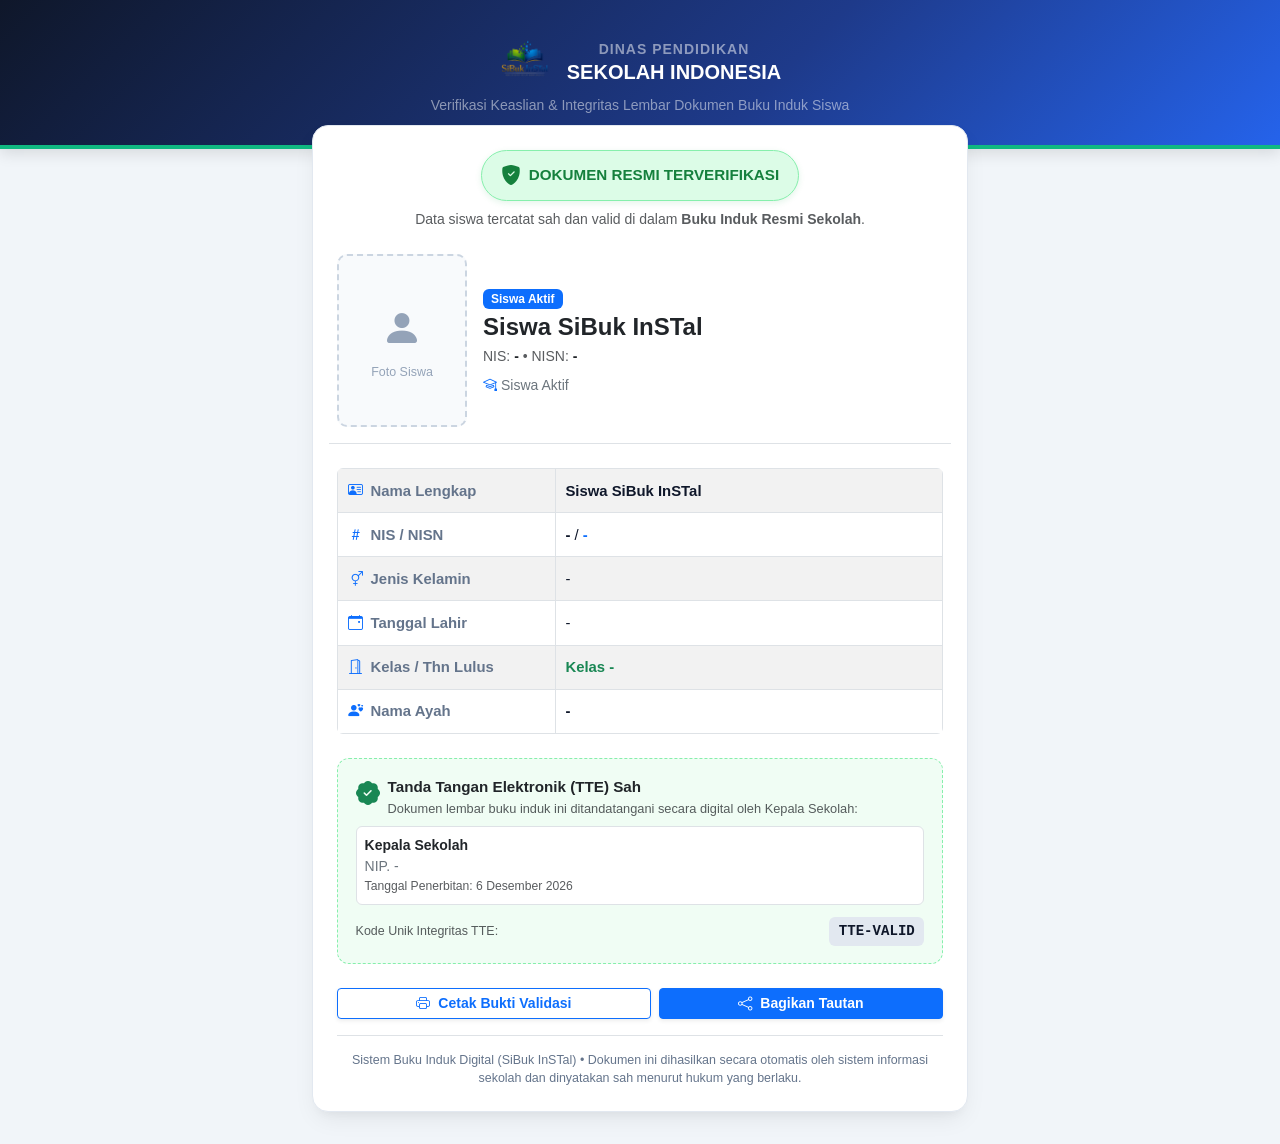
==== validasi.html @ b783c2b4 "Initial commit" ====
<!DOCTYPE html>
<html lang="id">
<head>
    <meta charset="UTF-8">
    <meta name="viewport" content="width=device-width, initial-scale=1.0">
    <title>Verifikasi & Validasi Lembar Buku Induk Siswa</title>
    <!-- Favicon -->
    <link rel="icon" type="image/png" href="./icon.png">
    <!-- Bootstrap 5 CSS -->
    <link href="https://cdn.jsdelivr.net/npm/bootstrap@5.3.0/dist/css/bootstrap.min.css" rel="stylesheet" onerror="this.onerror=null;this.href='./plugins/css/bootstrap.min.css';">
    <!-- Bootstrap Icons -->
    <link href="https://cdn.jsdelivr.net/npm/bootstrap-icons@1.11.1/font/bootstrap-icons.css" rel="stylesheet" onerror="this.onerror=null;this.href='./plugins/css/bootstrap-icons.css';">
    <style>
        :root {
            --primary-color: #1e3a8a;
            --accent-color: #059669;
            --bg-page: #f1f5f9;
        }
        body {
            background-color: var(--bg-page);
            font-family: -apple-system, BlinkMacSystemFont, "Segoe UI", Roboto, "Helvetica Neue", Arial, sans-serif;
            color: #1e293b;
            min-height: 100vh;
            display: flex;
            flex-direction: column;
        }
        .cert-header {
            background: linear-gradient(135deg, #0f172a 0%, #1e3a8a 60%, #2563eb 100%);
            color: white;
            padding: 2.2rem 1rem 1.8rem 1rem;
            text-align: center;
            border-bottom: 4px solid #10b981;
            box-shadow: 0 4px 15px rgba(0, 0, 0, 0.12);
        }
        .main-card {
            background: #ffffff;
            border-radius: 16px;
            box-shadow: 0 10px 25px -5px rgba(0, 0, 0, 0.08), 0 8px 10px -6px rgba(0, 0, 0, 0.04);
            border: 1px solid #e2e8f0;
            overflow: hidden;
            margin-top: -1.5rem;
            margin-bottom: 2rem;
        }
        .badge-verified {
            background-color: #dcfce7;
            color: #15803d;
            border: 1.5px solid #86efac;
            font-size: 0.95rem;
            padding: 0.6rem 1.2rem;
            border-radius: 50px;
            display: inline-flex;
            align-items: center;
            gap: 0.5rem;
            font-weight: 700;
            box-shadow: 0 2px 6px rgba(22, 163, 74, 0.12);
        }
        .student-photo-box {
            width: 130px;
            height: 173px;
            border-radius: 10px;
            border: 2px solid #cbd5e1;
            box-shadow: 0 4px 12px rgba(0, 0, 0, 0.1);
            object-fit: cover;
            background: #f8fafc;
        }
        .student-photo-placeholder {
            width: 130px;
            height: 173px;
            border-radius: 10px;
            border: 2px dashed #cbd5e1;
            display: flex;
            flex-direction: column;
            align-items: center;
            justify-content: center;
            color: #94a3b8;
            font-size: 0.78rem;
            text-align: center;
            padding: 8px;
            background: #f8fafc;
        }
        .data-table th, .data-table td {
            padding: 0.65rem 0.6rem;
            vertical-align: middle;
            font-size: 0.93rem;
        }
        .data-table th {
            color: #64748b;
            font-weight: 600;
            width: 36%;
        }
        .data-table td {
            color: #0f172a;
            font-weight: 500;
        }
        .tte-card {
            background: #f0fdf4;
            border: 1.5px dashed #86efac;
            border-radius: 12px;
            padding: 1.1rem;
            position: relative;
        }
        .code-pill {
            font-family: SFMono-Regular, Menlo, Monaco, Consolas, "Liberation Mono", "Courier New", monospace;
            background: #e2e8f0;
            color: #0f172a;
            padding: 0.25rem 0.6rem;
            border-radius: 6px;
            font-size: 0.88rem;
            font-weight: 700;
            display: inline-block;
        }
        .footer-note {
            font-size: 0.78rem;
            color: #64748b;
            line-height: 1.4;
        }
        @media print {
            body { background: #fff !important; }
            .no-print { display: none !important; }
            .main-card { margin-top: 0 !important; box-shadow: none !important; border: 1px solid #ccc !important; }
        }
    </style>
</head>
<body>

    <!-- Header Instansi & Sekolah -->
    <header class="cert-header">
        <div class="container" style="max-width: 680px;">
            <div class="d-flex align-items-center justify-content-center gap-3 mb-2 flex-wrap">
                <img id="logoInstansi" src="./icon.png" style="height: 52px; width: 52px; object-fit: contain;" alt="Logo Instansi">
                <div class="text-center">
                    <div class="small text-white-50 text-uppercase fw-bold letter-spacing-1" id="lblInstansi" style="letter-spacing: 1px;">KEMENTERIAN PENDIDIKAN, KEBUDAYAAN, RISET, DAN TEKNOLOGI</div>
                    <h5 class="fw-bold mb-0 text-white text-uppercase" id="lblSekolah">SISTEM BUKU INDUK SISWA DIGITAL</h5>
                </div>
            </div>
            <div class="small text-white-50 mt-1" id="lblSlogan">Verifikasi Keaslian & Integritas Lembar Dokumen Buku Induk Siswa</div>
        </div>
    </header>

    <!-- Konten Utama -->
    <main class="container flex-grow-1" style="max-width: 680px;">
        <div class="main-card p-3 p-md-4">

            <!-- Status Validasi -->
            <div class="text-center mb-4">
                <div class="badge-verified mb-2">
                    <i class="bi bi-shield-fill-check fs-5"></i>
                    <span>DOKUMEN RESMI TERVERIFIKASI</span>
                </div>
                <div class="small text-muted">
                    Data siswa tercatat sah dan valid di dalam <b>Buku Induk Resmi Sekolah</b>.
                </div>
            </div>

            <!-- Kartu Siswa & Foto -->
            <div class="row g-3 align-items-center justify-content-center mb-4 pb-3 border-bottom">
                <div class="col-auto text-center">
                    <img id="imgFotoSiswa" class="student-photo-box d-none" alt="Foto Siswa">
                    <div id="placeholderFoto" class="student-photo-placeholder">
                        <i class="bi bi-person-fill fs-1 mb-1"></i>
                        <span>Foto Siswa</span>
                    </div>
                </div>
                <div class="col-12 col-sm text-center text-sm-start">
                    <span class="badge bg-primary bg-opacity-10 text-primary border border-primary fw-bold px-2 py-1 mb-1" id="badgeStatusSiswa">Siswa Aktif</span>
                    <h4 class="fw-bold text-dark mb-1" id="valNama">-</h4>
                    <div class="text-muted small">
                        NIS: <b class="text-dark" id="valNis">-</b> &bull; NISN: <b class="text-dark" id="valNisn">-</b>
                    </div>
                    <div class="mt-2 text-secondary small" id="valSubInfo">
                        <i class="bi bi-mortarboard me-1 text-primary"></i><span id="valKelasStatus">-</span>
                    </div>
                </div>
            </div>

            <!-- Tabel Detail Data Sesuai Permintaan -->
            <div class="table-responsive mb-4">
                <table class="table data-table table-striped table-bordered mb-0 rounded overflow-hidden">
                    <tbody>
                        <tr>
                            <th><i class="bi bi-person-vcard text-primary me-2"></i>Nama Lengkap</th>
                            <td class="fw-bold" id="tblNama">-</td>
                        </tr>
                        <tr>
                            <th><i class="bi bi-hash text-primary me-2"></i>NIS / NISN</th>
                            <td><span id="tblNis" class="fw-bold">-</span> / <span id="tblNisn" class="fw-bold text-primary">-</span></td>
                        </tr>
                        <tr>
                            <th><i class="bi bi-gender-ambiguous text-primary me-2"></i>Jenis Kelamin</th>
                            <td id="tblJk">-</td>
                        </tr>
                        <tr>
                            <th><i class="bi bi-calendar-event text-primary me-2"></i>Tanggal Lahir</th>
                            <td id="tblTtl">-</td>
                        </tr>
                        <tr>
                            <th><i class="bi bi-door-open text-primary me-2"></i>Kelas / Thn Lulus</th>
                            <td class="fw-bold text-success" id="tblKelas">-</td>
                        </tr>
                        <tr>
                            <th><i class="bi bi-person-hearts text-primary me-2"></i>Nama Ayah</th>
                            <td class="fw-bold" id="tblAyah">-</td>
                        </tr>
                    </tbody>
                </table>
            </div>

            <!-- Kotak Penandatanganan Elektronik (TTE) -->
            <div class="tte-card mb-4">
                <div class="d-flex align-items-start gap-2 mb-2">
                    <i class="bi bi-patch-check-fill text-success fs-4"></i>
                    <div>
                        <div class="fw-bold text-dark" style="font-size: 0.95rem;">Tanda Tangan Elektronik (TTE) Sah</div>
                        <div class="small text-muted" style="font-size: 0.8rem;">
                            Dokumen lembar buku induk ini ditandatangani secara digital oleh Kepala Sekolah:
                        </div>
                    </div>
                </div>

                <div class="bg-white p-2 rounded border small mb-2">
                    <div class="fw-bold text-dark" id="tteKepsek">-</div>
                    <div class="text-secondary" id="tteNip">NIP. -</div>
                    <div class="text-muted" style="font-size: 0.76rem;" id="tteTgl">Tanggal Terbit: -</div>
                </div>

                <div class="d-flex align-items-center justify-content-between flex-wrap gap-2 pt-1">
                    <div class="small text-muted" style="font-size: 0.78rem;">
                        Kode Unik Integritas TTE:
                    </div>
                    <div class="code-pill" id="valTteCode">TTE-00000000</div>
                </div>
            </div>

            <!-- Tombol Aksi -->
            <div class="d-flex gap-2 flex-wrap no-print">
                <button class="btn btn-outline-primary btn-sm flex-fill fw-bold shadow-sm" onclick="window.print()">
                    <i class="bi bi-printer me-1"></i> Cetak Bukti Validasi
                </button>
                <button class="btn btn-primary btn-sm flex-fill fw-bold shadow-sm" onclick="salinTautanValidasi()">
                    <i class="bi bi-share me-1"></i> Bagikan Tautan
                </button>
            </div>

            <div class="text-center mt-3 pt-3 border-top footer-note">
                Sistem Buku Induk Digital (SiBuk InSTal) &bull; Dokumen ini dihasilkan secara otomatis oleh sistem informasi sekolah dan dinyatakan sah menurut hukum yang berlaku.
            </div>

        </div>
    </main>

    <script>
        function clean(val, fallback = '-') {
            if (val === null || val === undefined) return fallback;
            const s = String(val).trim();
            return (s && s !== 'null' && s !== 'undefined') ? s : fallback;
        }

        function salinTautanValidasi() {
            if (navigator.clipboard && navigator.clipboard.writeText) {
                navigator.clipboard.writeText(window.location.href).then(() => {
                    alert('Tautan verifikasi berhasil disalin!');
                }).catch(() => {
                    prompt('Salin tautan verifikasi ini:', window.location.href);
                });
            } else {
                prompt('Salin tautan verifikasi ini:', window.location.href);
            }
        }

        document.addEventListener('DOMContentLoaded', function () {
            const urlParams = new URLSearchParams(window.location.search);
            const token = urlParams.get('d');
            const code = urlParams.get('code') || 'TTE-VALID';
            const rawNis = urlParams.get('nis');
            const rawNisn = urlParams.get('nisn');

            let data = null;

            if (token) {
                try {
                    const jsonStr = decodeURIComponent(escape(atob(token)));
                    data = JSON.parse(jsonStr);
                } catch (e) {
                    try {
                        data = JSON.parse(atob(token));
                    } catch (_) {}
                }
            }

            if (!data) {
                data = {
                    nis: rawNis || '-',
                    nisn: rawNisn || '-',
                    nama: urlParams.get('nama') || 'Siswa SiBuk InSTal',
                    jk: urlParams.get('jk') || '-',
                    ttl: urlParams.get('ttl') || '-',
                    kls: urlParams.get('kls') || '-',
                    thnLulus: urlParams.get('thnLulus') || '',
                    status: urlParams.get('status') || 'Aktif',
                    ayah: urlParams.get('ayah') || '-',
                    code: code,
                    sekolah: urlParams.get('sekolah') || 'SEKOLAH INDONESIA',
                    instansi: urlParams.get('instansi') || 'DINAS PENDIDIKAN',
                    kepsek: urlParams.get('kepsek') || 'Kepala Sekolah',
                    nip: urlParams.get('nip') || 'NIP. -',
                    tglCetak: urlParams.get('tgl') || new Date().toLocaleDateString('id-ID', { day: 'numeric', month: 'long', year: 'numeric' })
                };
            }

            // Render Header
            if (data.sekolah) document.getElementById('lblSekolah').textContent = data.sekolah;
            if (data.instansi) document.getElementById('lblInstansi').textContent = data.instansi;

            // Render Profil Siswa
            const nama = clean(data.nama, 'Nama Siswa');
            const nis = clean(data.nis, '-');
            const nisn = clean(data.nisn, '-');
            const jk = clean(data.jk, '-');
            const ttl = clean(data.ttl, '-');
            const ayah = clean(data.ayah, '-');
            const isAlumni = String(data.status || '').toLowerCase() === 'lulus';

            document.getElementById('valNama').textContent = nama;
            document.getElementById('tblNama').textContent = nama;
            document.getElementById('valNis').textContent = nis;
            document.getElementById('tblNis').textContent = nis;
            document.getElementById('valNisn').textContent = nisn;
            document.getElementById('tblNisn').textContent = nisn;
            document.getElementById('tblJk').textContent = jk;
            document.getElementById('tblTtl').textContent = ttl;
            document.getElementById('tblAyah').textContent = ayah;

            const kelasLabel = isAlumni
                ? (data.thnLulus ? `Alumni (Lulus Tahun ${data.thnLulus})` : 'Alumni (Lulus)')
                : (data.kls && data.kls !== '-' ? `Kelas Saat Ini: ${data.kls}` : 'Siswa Aktif');

            document.getElementById('valKelasStatus').textContent = kelasLabel;
            document.getElementById('tblKelas').textContent = isAlumni ? `Alumni (Lulus ${data.thnLulus || ''})` : `Kelas ${data.kls || '-'}`;

            const badgeStatus = document.getElementById('badgeStatusSiswa');
            if (isAlumni) {
                badgeStatus.className = 'badge bg-success text-white px-2 py-1 mb-1';
                badgeStatus.textContent = 'Alumni / Lulus';
            } else {
                badgeStatus.className = 'badge bg-primary text-white px-2 py-1 mb-1';
                badgeStatus.textContent = 'Siswa Aktif';
            }

            // TTE Box
            document.getElementById('tteKepsek').textContent = clean(data.kepsek, 'Kepala Sekolah');
            document.getElementById('tteNip').textContent = clean(data.nip, 'NIP. -');
            document.getElementById('tteTgl').textContent = `Tanggal Penerbitan: ${clean(data.tglCetak, '-')}`;
            document.getElementById('valTteCode').textContent = clean(data.code || code, 'TTE-VALID');

            // Render Foto (jika ada data URL atau image)
            const foto = data.foto || data.fotoKeluar || data.fotoId;
            const imgEl = document.getElementById('imgFotoSiswa');
            const placeholderEl = document.getElementById('placeholderFoto');

            if (foto && typeof foto === 'string' && (foto.startsWith('data:image') || foto.startsWith('http'))) {
                imgEl.src = foto;
                imgEl.classList.remove('d-none');
                placeholderEl.classList.add('d-none');
            } else {
                // Biarkan placeholder foto tampil
                placeholderEl.classList.remove('d-none');
                imgEl.classList.add('d-none');
            }
        });
    </script>
</body>
</html>
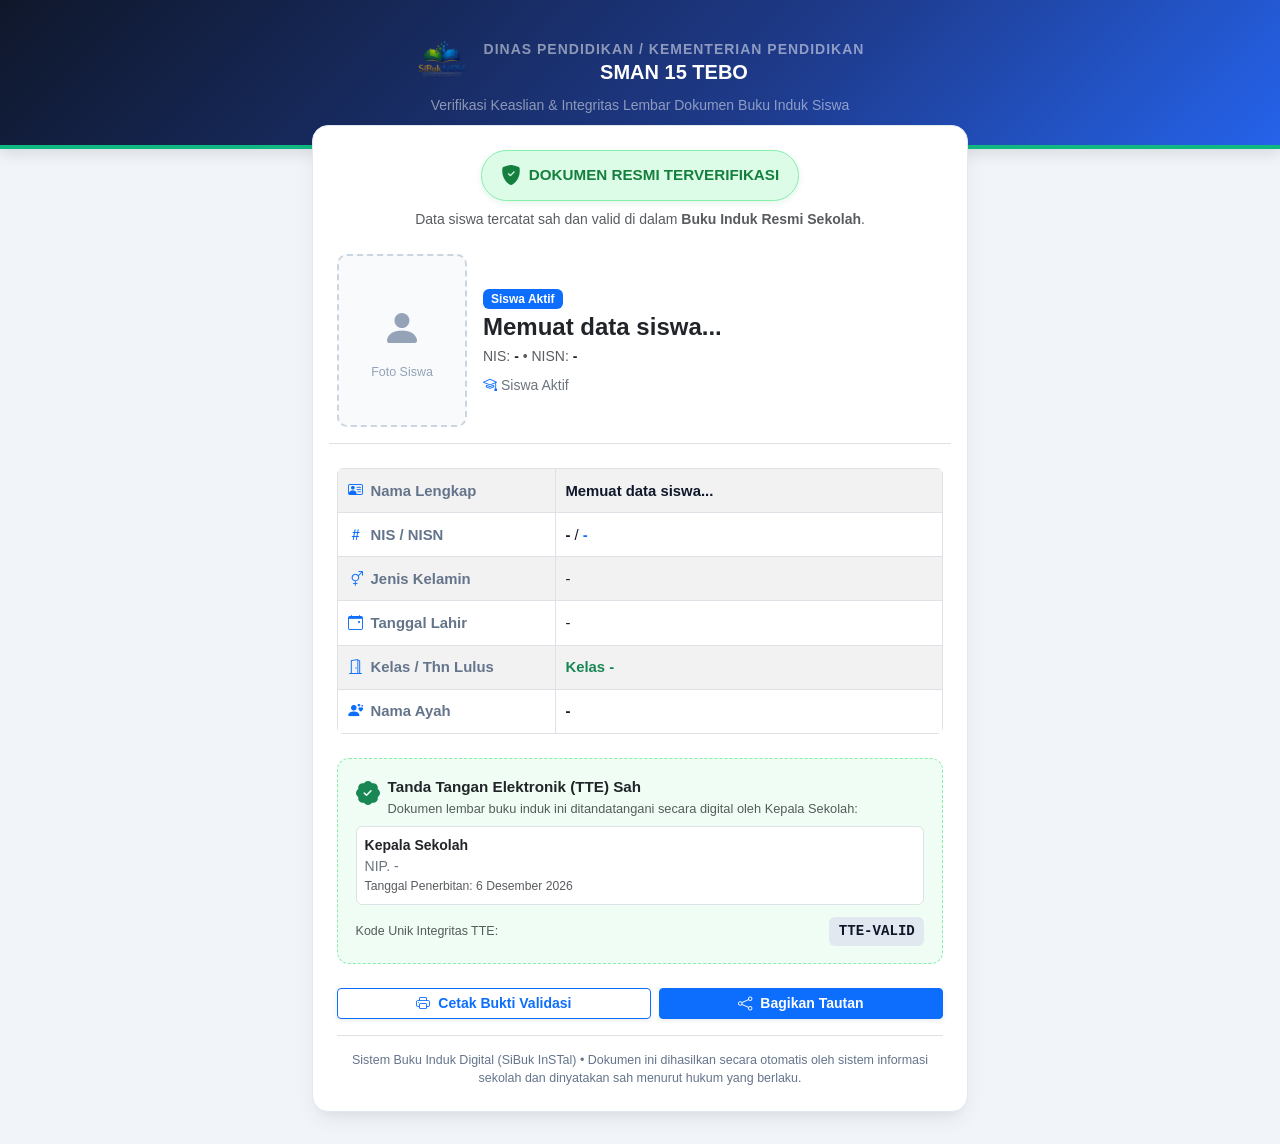
==== commit 89df5122: "Update validasi.html" ====
--- a/validasi.html
+++ b/validasi.html
@@ -267,12 +267,28 @@
             }
         }
 
+        const tenantConfig = {
+            "demo": "https://script.google.com/macros/s/AKfycbyfNXMoC89bUeloyLiJMmN34pCKZFIYC-cF-zA4IP1eqTKZj8GzuiSI3lLhM5fYPS_7/exec",
+            "sman15tebo": "https://script.google.com/macros/s/AKfycbwIBecBNAosHeM88N8tzdKxMFZFr7wN89Wfb1fB6B-6sZ2AJ_C2VQncJV1lmsLo72qQ/exec",
+            "smkn1kotaternate": "https://script.google.com/macros/s/AKfycbypfnJFHWwdwRwigATVcTKO67PbJYO5MtfeqFPDZKiPNjC0SmCH31VF3LFajev1R3Gd/exec",
+            "sman1tebo": "https://script.google.com/macros/s/AKfycbwzNOc-i5QlZwYOEtC9SwHFKo4fQsOiZohQdKT02UxQGYNUv3nYt1Kvv2NfcQDMex5ESw/exec",
+            "sman2tebo": "https://script.google.com/macros/s/AKfycbyAD3I6tjiBq6vjZx_GcdCKP1m5yWAkdNcVZ5cYuRo2SMUsJz6qtU6kTvvbPlVY9eMs/exec",
+            "sman5tebo": "https://script.google.com/macros/s/AKfycbwB_-EO-r-d6NlIKzGaJrjK-vtgaOTsRxGuppu3m1cFb53z1RShsV8ZUQ2ovikr2_qgrw/exec",
+            "sman17tebo": "https://script.google.com/macros/s/AKfycbwX51-G3e3Mvy-SUxElwJTSTgyPitdLH84GRLyxuCe0xWXmh_uQVEnX6ereTyiCwl4GKQ/exec",
+            "sman19tebo": "https://script.google.com/macros/s/AKfycbx6YkigF-4fDvb5G_gD7Rq1kS08peRgXHp9Poh1_q2-y-aqrEIQxYQz9Nmf31ZXFIca/exec",
+            "smkn1tebo": "https://script.google.com/macros/s/AKfycbw6WMBov4YsHwELoIZyZxZBYwFWhE_wkWPQXGylsCNrU03QtwXPqsl-UERszhZBkeRY/exec",
+            "smkn2tebo": "https://script.google.com/macros/s/AKfycbz5dJIjry3slK-tEt1VU5APjGi2mSacXovWdXq_e7Fww1DXyswL6cbC8RbaRhKdj461/exec",
+            "slbntebo": "https://script.google.com/macros/s/AKfycbyqbdj7AnTv7ft_DaWwRZuDQMjkt7Yekvs7O8wwqghu5hCLYwMGwng7TgG5SknXzKcuYQ/exec"
+        };
+
         document.addEventListener('DOMContentLoaded', function () {
             const urlParams = new URLSearchParams(window.location.search);
             const token = urlParams.get('d');
             const code = urlParams.get('code') || 'TTE-VALID';
             const rawNis = urlParams.get('nis');
             const rawNisn = urlParams.get('nisn');
+            const rawTgl = urlParams.get('tgl') || '';
+            const tenantId = (urlParams.get('id') || 'sman15tebo').trim().toLowerCase();
 
             let data = null;
 
@@ -291,19 +307,20 @@
                 data = {
                     nis: rawNis || '-',
                     nisn: rawNisn || '-',
-                    nama: urlParams.get('nama') || 'Siswa SiBuk InSTal',
+                    nama: urlParams.get('nama') || 'Memuat data siswa...',
                     jk: urlParams.get('jk') || '-',
-                    ttl: urlParams.get('ttl') || '-',
+                    ttl: rawTgl || urlParams.get('ttl') || '-',
                     kls: urlParams.get('kls') || '-',
-                    thnLulus: urlParams.get('thnLulus') || '',
-                    status: urlParams.get('status') || 'Aktif',
+                    thnLulus: urlParams.get('thnLulus') || urlParams.get('thn') || '',
+                    status: urlParams.get('st') || urlParams.get('status') || 'Aktif',
                     ayah: urlParams.get('ayah') || '-',
                     code: code,
-                    sekolah: urlParams.get('sekolah') || 'SEKOLAH INDONESIA',
-                    instansi: urlParams.get('instansi') || 'DINAS PENDIDIKAN',
+                    sekolah: urlParams.get('sekolah') || (tenantId === 'sman15tebo' ? 'SMAN 15 TEBO' : tenantId.toUpperCase()),
+                    instansi: urlParams.get('instansi') || 'DINAS PENDIDIKAN / KEMENTERIAN PENDIDIKAN',
                     kepsek: urlParams.get('kepsek') || 'Kepala Sekolah',
                     nip: urlParams.get('nip') || 'NIP. -',
-                    tglCetak: urlParams.get('tgl') || new Date().toLocaleDateString('id-ID', { day: 'numeric', month: 'long', year: 'numeric' })
+                    tglCetak: rawTgl || new Date().toLocaleDateString('id-ID', { day: 'numeric', month: 'long', year: 'numeric' }),
+                    foto: urlParams.get('foto') || ''
                 };
             }
 
@@ -346,23 +363,84 @@
                 badgeStatus.textContent = 'Siswa Aktif';
             }
 
+            // PENCARIAN DATA LENGKAP SECARA LIVE DARI DATABASE SEKOLAH (ONLINE / MULTI-TENANT)
+            const targetApi = urlParams.get('api') || tenantConfig[tenantId];
+            if (targetApi && (rawNisn || rawNis)) {
+                fetch(targetApi, {
+                    method: 'POST',
+                    headers: { 'Content-Type': 'text/plain' },
+                    body: JSON.stringify({ action: 'cekValidasiSiswa', data: { nisn: rawNisn || rawNis } })
+                })
+                .then(r => r.json())
+                .then(res => {
+                    if (res && res.status === 'success' && res.data) {
+                        const d = res.data;
+                        if (d.nama) {
+                            document.getElementById('valNama').textContent = d.nama;
+                            document.getElementById('tblNama').textContent = d.nama;
+                        }
+                        if (d.jk) {
+                            const jkText = (d.jk === 'L' || d.jk === 'Laki-laki') ? 'Laki-laki' : 'Perempuan';
+                            document.getElementById('tblJk').textContent = jkText;
+                        }
+                        if (d.tmplahir || d.tgllahir_indo) {
+                            document.getElementById('tblTtl').textContent = (d.tmplahir && d.tgllahir_indo) ? `${d.tmplahir}, ${d.tgllahir_indo}` : (d.tgllahir_indo || d.tmplahir);
+                        }
+                        if (d.ayah) document.getElementById('tblAyah').textContent = d.ayah;
+                        if (d.kls) {
+                            document.getElementById('tblKelas').textContent = d.kls;
+                            document.getElementById('valKelasStatus').textContent = 'Kelas Saat Ini: ' + d.kls;
+                        }
+                        if (d.status) {
+                            const isAl = String(d.status).toLowerCase() === 'lulus';
+                            const b = document.getElementById('badgeStatusSiswa');
+                            b.className = isAl ? 'badge bg-success text-white px-2 py-1 mb-1' : 'badge bg-primary text-white px-2 py-1 mb-1';
+                            b.textContent = isAl ? 'Alumni / Lulus' : 'Siswa Aktif';
+                        }
+                        const fotoId = d.foto_keluar || d.foto_id;
+                        if (fotoId) {
+                            const img = document.getElementById('imgFotoSiswa');
+                            const ph = document.getElementById('placeholderFoto');
+                            img.src = `https://lh3.googleusercontent.com/d/${fotoId}`;
+                            img.classList.remove('d-none');
+                            ph.classList.add('d-none');
+                        }
+                    }
+                }).catch(() => {
+                    // Jika offline / fetch gagal, data pokok NIS, NISN, Tgl Lahir, dan Kode TTE tetap tampil sah
+                    if (data.nama === 'Memuat data siswa...') {
+                        document.getElementById('valNama').textContent = 'Siswa Terdaftar (Buku Induk)';
+                        document.getElementById('tblNama').textContent = 'Siswa Terdaftar (Buku Induk)';
+                    }
+                });
+            }
+
             // TTE Box
             document.getElementById('tteKepsek').textContent = clean(data.kepsek, 'Kepala Sekolah');
             document.getElementById('tteNip').textContent = clean(data.nip, 'NIP. -');
             document.getElementById('tteTgl').textContent = `Tanggal Penerbitan: ${clean(data.tglCetak, '-')}`;
             document.getElementById('valTteCode').textContent = clean(data.code || code, 'TTE-VALID');
 
-            // Render Foto (jika ada data URL atau image)
+            // Render Foto (jika ada data URL, Drive ID, atau link gambar eksternal)
             const foto = data.foto || data.fotoKeluar || data.fotoId;
             const imgEl = document.getElementById('imgFotoSiswa');
             const placeholderEl = document.getElementById('placeholderFoto');
 
-            if (foto && typeof foto === 'string' && (foto.startsWith('data:image') || foto.startsWith('http'))) {
-                imgEl.src = foto;
-                imgEl.classList.remove('d-none');
-                placeholderEl.classList.add('d-none');
+            if (foto && typeof foto === 'string' && foto.trim()) {
+                const trimmed = foto.trim();
+                if (trimmed.startsWith('data:image') || trimmed.startsWith('http')) {
+                    imgEl.src = trimmed;
+                    imgEl.classList.remove('d-none');
+                    placeholderEl.classList.add('d-none');
+                } else if (/^[A-Za-z0-9_-]{20,}$/.test(trimmed)) {
+                    imgEl.src = 'https://lh3.googleusercontent.com/d/' + trimmed;
+                    imgEl.classList.remove('d-none');
+                    placeholderEl.classList.add('d-none');
+                } else {
+                    placeholderEl.classList.remove('d-none');
+                    imgEl.classList.add('d-none');
+                }
             } else {
-                // Biarkan placeholder foto tampil
                 placeholderEl.classList.remove('d-none');
                 imgEl.classList.add('d-none');
             }
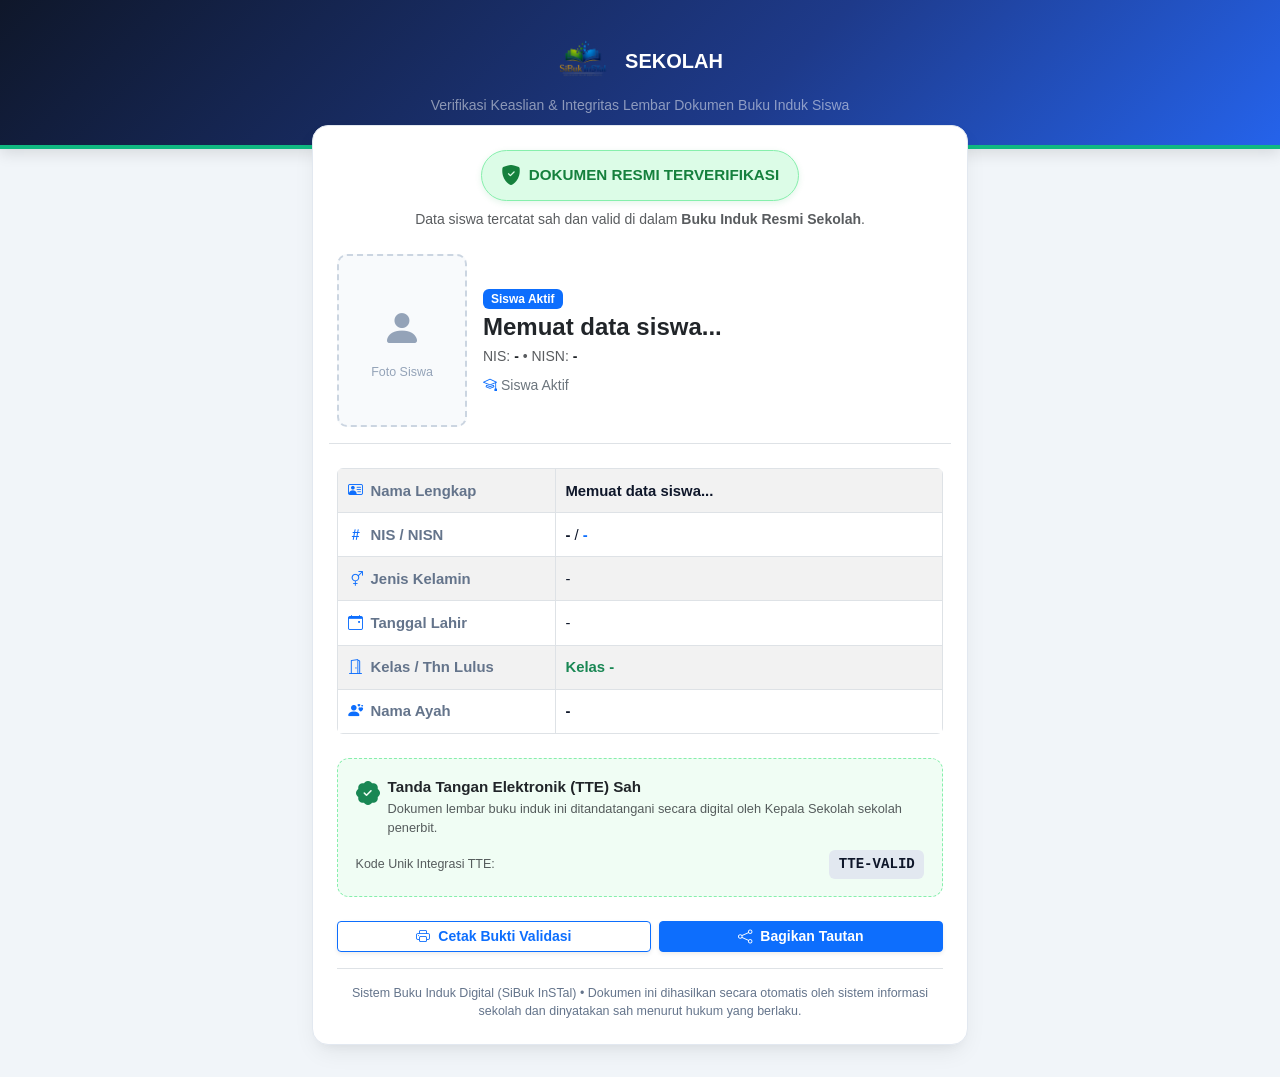
==== commit a837800c: "Update validasi.html" ====
--- a/validasi.html
+++ b/validasi.html
@@ -129,8 +129,8 @@
             <div class="d-flex align-items-center justify-content-center gap-3 mb-2 flex-wrap">
                 <img id="logoInstansi" src="./icon.png" style="height: 52px; width: 52px; object-fit: contain;" alt="Logo Instansi">
                 <div class="text-center">
-                    <div class="small text-white-50 text-uppercase fw-bold letter-spacing-1" id="lblInstansi" style="letter-spacing: 1px;">KEMENTERIAN PENDIDIKAN, KEBUDAYAAN, RISET, DAN TEKNOLOGI</div>
-                    <h5 class="fw-bold mb-0 text-white text-uppercase" id="lblSekolah">SISTEM BUKU INDUK SISWA DIGITAL</h5>
+                    <div class="small text-white-50 text-uppercase fw-bold letter-spacing-1" id="lblInstansi" style="letter-spacing: 1px;"></div>
+                    <h5 class="fw-bold mb-0 text-white text-uppercase" id="lblSekolah"></h5>
                 </div>
             </div>
             <div class="small text-white-50 mt-1" id="lblSlogan">Verifikasi Keaslian & Integritas Lembar Dokumen Buku Induk Siswa</div>
@@ -211,21 +211,13 @@
                     <i class="bi bi-patch-check-fill text-success fs-4"></i>
                     <div>
                         <div class="fw-bold text-dark" style="font-size: 0.95rem;">Tanda Tangan Elektronik (TTE) Sah</div>
-                        <div class="small text-muted" style="font-size: 0.8rem;">
-                            Dokumen lembar buku induk ini ditandatangani secara digital oleh Kepala Sekolah:
-                        </div>
+                        <div class="small text-muted" style="font-size: 0.8rem;" id="tteDescription"></div>
                     </div>
-                </div>
-
-                <div class="bg-white p-2 rounded border small mb-2">
-                    <div class="fw-bold text-dark" id="tteKepsek">-</div>
-                    <div class="text-secondary" id="tteNip">NIP. -</div>
-                    <div class="text-muted" style="font-size: 0.76rem;" id="tteTgl">Tanggal Terbit: -</div>
                 </div>
 
                 <div class="d-flex align-items-center justify-content-between flex-wrap gap-2 pt-1">
                     <div class="small text-muted" style="font-size: 0.78rem;">
-                        Kode Unik Integritas TTE:
+                        Kode Unik Integrasi TTE:
                     </div>
                     <div class="code-pill" id="valTteCode">TTE-00000000</div>
                 </div>
@@ -315,18 +307,27 @@
                     status: urlParams.get('st') || urlParams.get('status') || 'Aktif',
                     ayah: urlParams.get('ayah') || '-',
                     code: code,
-                    sekolah: urlParams.get('sekolah') || (tenantId === 'sman15tebo' ? 'SMAN 15 TEBO' : tenantId.toUpperCase()),
-                    instansi: urlParams.get('instansi') || 'DINAS PENDIDIKAN / KEMENTERIAN PENDIDIKAN',
+                    sekolah: urlParams.get('sekolah') || '',
+                    instansi: urlParams.get('instansi') || '',
                     kepsek: urlParams.get('kepsek') || 'Kepala Sekolah',
                     nip: urlParams.get('nip') || 'NIP. -',
-                    tglCetak: rawTgl || new Date().toLocaleDateString('id-ID', { day: 'numeric', month: 'long', year: 'numeric' }),
                     foto: urlParams.get('foto') || ''
                 };
             }
 
             // Render Header
-            if (data.sekolah) document.getElementById('lblSekolah').textContent = data.sekolah;
-            if (data.instansi) document.getElementById('lblInstansi').textContent = data.instansi;
+            const namaSekolah = clean(urlParams.get('sekolah') || data.sekolah || (tenantId === 'sman15tebo' ? '' : tenantId.toUpperCase()), '');
+            const namaInstansi = clean(urlParams.get('instansi') || data.instansi, '');
+            if (namaSekolah) {
+                document.getElementById('lblSekolah').textContent = namaSekolah;
+                document.getElementById('tteDescription').textContent =
+                    `Dokumen lembar buku induk ini ditandatangani secara digital oleh Kepala Sekolah ${namaSekolah}.`;
+            } else {
+                document.getElementById('lblSekolah').textContent = 'Sekolah';
+                document.getElementById('tteDescription').textContent =
+                    'Dokumen lembar buku induk ini ditandatangani secara digital oleh Kepala Sekolah sekolah penerbit.';
+            }
+            if (namaInstansi) document.getElementById('lblInstansi').textContent = namaInstansi;
 
             // Render Profil Siswa
             const nama = clean(data.nama, 'Nama Siswa');
@@ -416,9 +417,6 @@
             }
 
             // TTE Box
-            document.getElementById('tteKepsek').textContent = clean(data.kepsek, 'Kepala Sekolah');
-            document.getElementById('tteNip').textContent = clean(data.nip, 'NIP. -');
-            document.getElementById('tteTgl').textContent = `Tanggal Penerbitan: ${clean(data.tglCetak, '-')}`;
             document.getElementById('valTteCode').textContent = clean(data.code || code, 'TTE-VALID');
 
             // Render Foto (jika ada data URL, Drive ID, atau link gambar eksternal)
@@ -448,4 +446,3 @@
     </script>
 </body>
 </html>
-
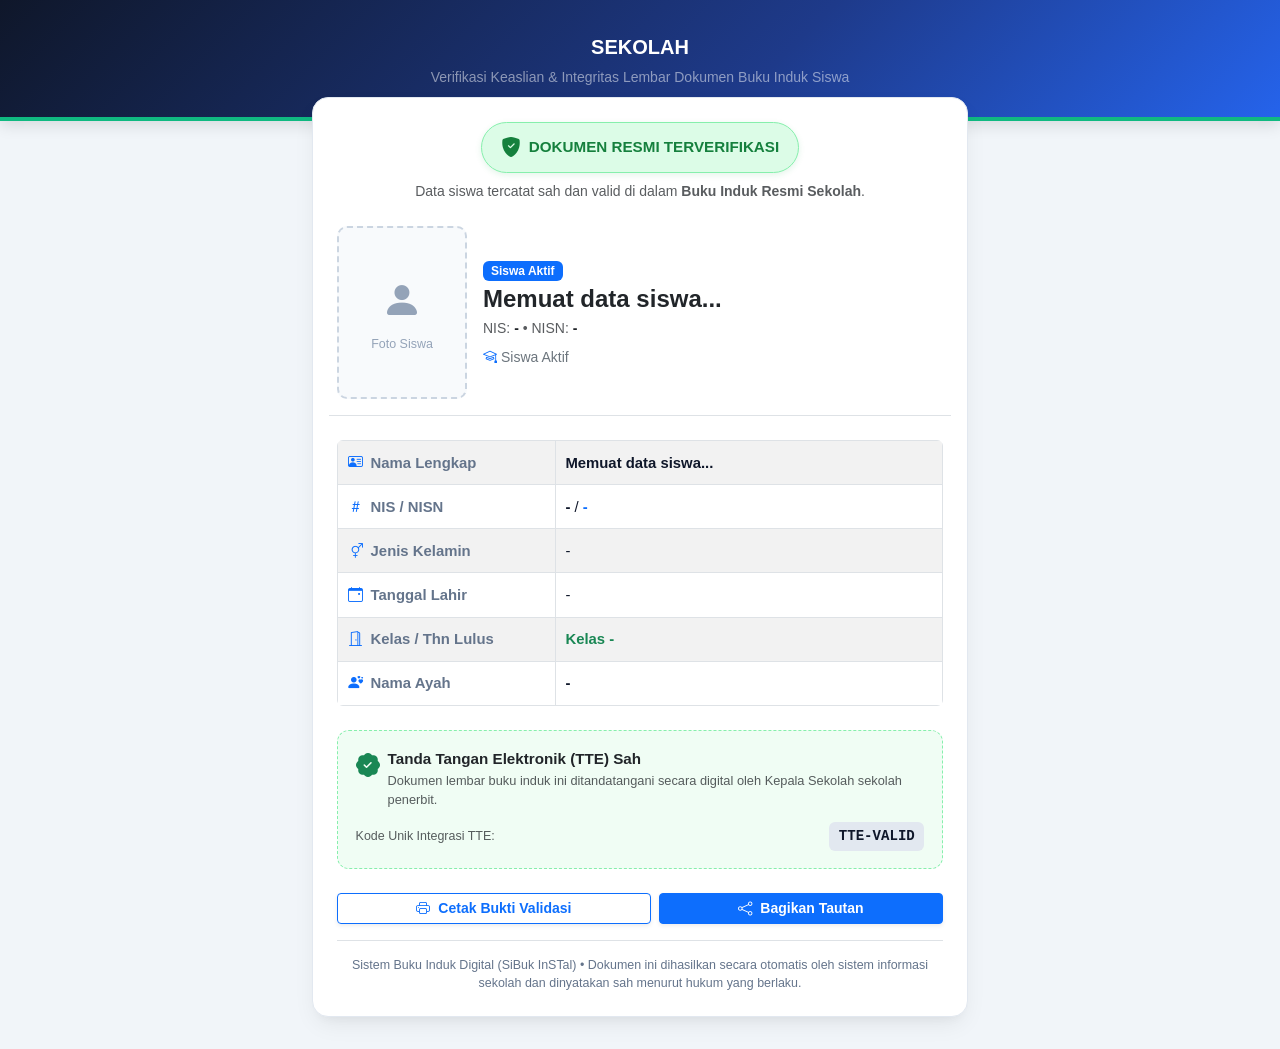
==== commit 282e6714: "Update validasi.html" ====
--- a/validasi.html
+++ b/validasi.html
@@ -32,6 +32,40 @@
             border-bottom: 4px solid #10b981;
             box-shadow: 0 4px 15px rgba(0, 0, 0, 0.12);
         }
+        .validation-branding {
+            display: grid;
+            grid-template-columns: 1fr minmax(0, 1fr) 1fr;
+            align-items: center;
+            gap: 1rem;
+        }
+        .school-logo {
+            width: 64px;
+            height: 64px;
+            object-fit: contain;
+            justify-self: center;
+        }
+        .school-logo-instansi { grid-column: 1; grid-row: 1; justify-self: start; }
+        .school-logo-sekolah { grid-column: 3; grid-row: 1; justify-self: end; }
+        .validation-branding-names { grid-column: 2; grid-row: 1; }
+        @media (max-width: 575.98px) {
+            .validation-branding {
+                grid-template-columns: 1fr 1fr;
+                gap: 0.6rem 1rem;
+            }
+            .school-logo {
+                width: 54px;
+                height: 54px;
+            }
+            .school-logo-instansi,
+            .school-logo-sekolah { grid-row: 1; justify-self: center; }
+            .school-logo-instansi { grid-column: 1; }
+            .school-logo-sekolah { grid-column: 2; }
+            .validation-branding-names {
+                grid-column: 1 / -1;
+                grid-row: 2;
+            }
+            .cert-header { padding-top: 1.5rem; }
+        }
         .main-card {
             background: #ffffff;
             border-radius: 16px;
@@ -126,12 +160,13 @@
     <!-- Header Instansi & Sekolah -->
     <header class="cert-header">
         <div class="container" style="max-width: 680px;">
-            <div class="d-flex align-items-center justify-content-center gap-3 mb-2 flex-wrap">
-                <img id="logoInstansi" src="./icon.png" style="height: 52px; width: 52px; object-fit: contain;" alt="Logo Instansi">
-                <div class="text-center">
+            <div class="validation-branding mb-2">
+                <img id="logoInstansi" class="school-logo school-logo-instansi" alt="Logo Instansi" style="display:none;">
+                <div class="text-center validation-branding-names">
                     <div class="small text-white-50 text-uppercase fw-bold letter-spacing-1" id="lblInstansi" style="letter-spacing: 1px;"></div>
                     <h5 class="fw-bold mb-0 text-white text-uppercase" id="lblSekolah"></h5>
                 </div>
+                <img id="logoSekolah" class="school-logo school-logo-sekolah" alt="Logo Sekolah" style="display:none;">
             </div>
             <div class="small text-white-50 mt-1" id="lblSlogan">Verifikasi Keaslian & Integritas Lembar Dokumen Buku Induk Siswa</div>
         </div>
@@ -366,6 +401,59 @@
 
             // PENCARIAN DATA LENGKAP SECARA LIVE DARI DATABASE SEKOLAH (ONLINE / MULTI-TENANT)
             const targetApi = urlParams.get('api') || tenantConfig[tenantId];
+            if (targetApi) {
+                fetch(targetApi, {
+                    method: 'POST',
+                    headers: { 'Content-Type': 'text/plain' },
+                    body: JSON.stringify({ action: 'getSettings', data: {} })
+                })
+                .then(r => {
+                    if (!r.ok) throw new Error(`HTTP ${r.status}`);
+                    return r.json();
+                })
+                .then(settings => {
+                    if (!settings || typeof settings !== 'object') {
+                        throw new Error('Respons pengaturan sekolah tidak valid.');
+                    }
+                    if (!namaSekolah && settings.nama_sekolah) {
+                        document.getElementById('lblSekolah').textContent = settings.nama_sekolah;
+                        document.getElementById('tteDescription').textContent =
+                            `Dokumen lembar buku induk ini ditandatangani secara digital oleh Kepala Sekolah ${settings.nama_sekolah}.`;
+                    }
+                    if (!namaInstansi && settings.nama_instansi) {
+                        document.getElementById('lblInstansi').textContent = settings.nama_instansi;
+                    }
+                    const loadLogo = (elementId, configuredLogo) => {
+                        if (!configuredLogo) return Promise.resolve();
+                        const logoValue = String(configuredLogo);
+                        const imagePromise = logoValue.startsWith('data:image') || /^https?:\/\//i.test(logoValue)
+                            ? Promise.resolve(logoValue)
+                            : fetch(targetApi, {
+                                method: 'POST',
+                                headers: { 'Content-Type': 'text/plain' },
+                                body: JSON.stringify({ action: 'getImage', data: { id: logoValue } })
+                            }).then(r => {
+                                if (!r.ok) throw new Error(`HTTP ${r.status}`);
+                                return r.json();
+                            });
+                        return imagePromise.then(source => {
+                            if (typeof source !== 'string' || !/^(data:image\/|https?:\/\/)/i.test(source)) {
+                                throw new Error(`Format logo ${elementId} tidak valid.`);
+                            }
+                            const image = document.getElementById(elementId);
+                            image.onload = () => { image.style.display = 'block'; };
+                            image.onerror = () => { image.style.display = 'none'; };
+                            image.src = source;
+                            if (image.complete && image.naturalWidth) image.style.display = 'block';
+                        });
+                    };
+                    return Promise.all([
+                        loadLogo('logoInstansi', settings.logo_instansi),
+                        loadLogo('logoSekolah', settings.logo_sekolah)
+                    ]);
+                })
+                .catch(error => console.warn('[Validasi] Gagal memuat identitas/logo sekolah:', error));
+            }
             if (targetApi && (rawNisn || rawNis)) {
                 fetch(targetApi, {
                     method: 'POST',
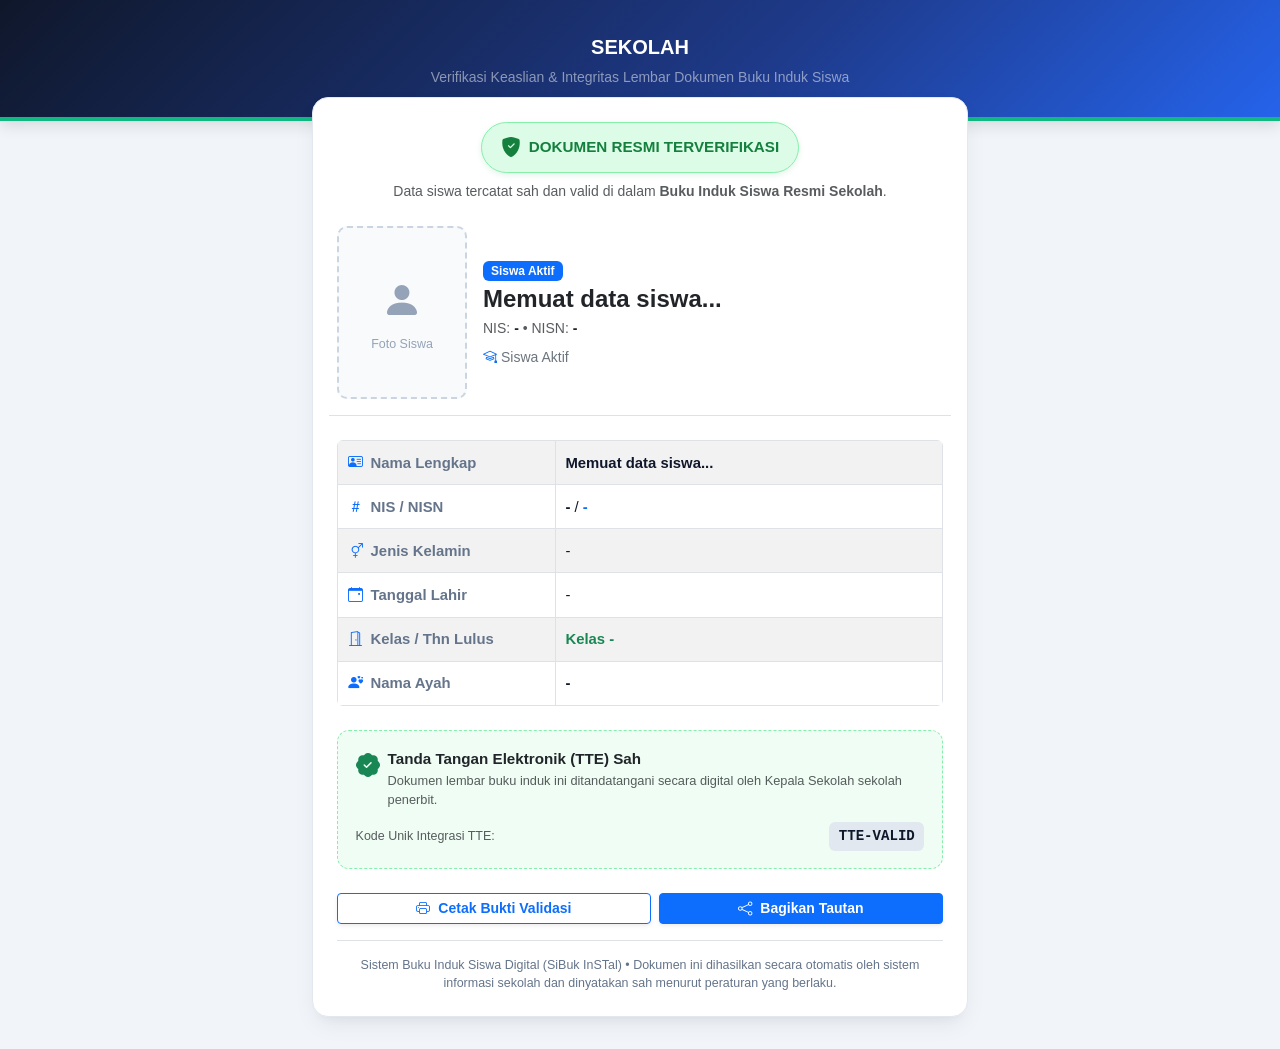
==== commit c515a6e0: "Update validasi.html" ====
--- a/validasi.html
+++ b/validasi.html
@@ -34,7 +34,7 @@
         }
         .validation-branding {
             display: grid;
-            grid-template-columns: 1fr minmax(0, 1fr) 1fr;
+            grid-template-columns: 64px minmax(0, 1fr) 64px;
             align-items: center;
             gap: 1rem;
         }
@@ -183,7 +183,7 @@
                     <span>DOKUMEN RESMI TERVERIFIKASI</span>
                 </div>
                 <div class="small text-muted">
-                    Data siswa tercatat sah dan valid di dalam <b>Buku Induk Resmi Sekolah</b>.
+                    Data siswa tercatat sah dan valid di dalam <b>Buku Induk Siswa Resmi Sekolah</b>.
                 </div>
             </div>
 
@@ -269,7 +269,7 @@
             </div>
 
             <div class="text-center mt-3 pt-3 border-top footer-note">
-                Sistem Buku Induk Digital (SiBuk InSTal) &bull; Dokumen ini dihasilkan secara otomatis oleh sistem informasi sekolah dan dinyatakan sah menurut hukum yang berlaku.
+                Sistem Buku Induk Siswa Digital (SiBuk InSTal) &bull; Dokumen ini dihasilkan secara otomatis oleh sistem informasi sekolah dan dinyatakan sah menurut peraturan yang berlaku.
             </div>
 
         </div>
@@ -351,8 +351,8 @@
             }
 
             // Render Header
-            const namaSekolah = clean(urlParams.get('sekolah') || data.sekolah || (tenantId === 'sman15tebo' ? '' : tenantId.toUpperCase()), '');
-            const namaInstansi = clean(urlParams.get('instansi') || data.instansi, '');
+            let namaSekolah = clean(urlParams.get('sekolah') || data.sekolah, '');
+            let namaInstansi = clean(urlParams.get('instansi') || data.instansi, '');
             if (namaSekolah) {
                 document.getElementById('lblSekolah').textContent = namaSekolah;
                 document.getElementById('tteDescription').textContent =
@@ -415,12 +415,14 @@
                     if (!settings || typeof settings !== 'object') {
                         throw new Error('Respons pengaturan sekolah tidak valid.');
                     }
-                    if (!namaSekolah && settings.nama_sekolah) {
+                    if (settings.nama_sekolah) {
+                        namaSekolah = settings.nama_sekolah;
                         document.getElementById('lblSekolah').textContent = settings.nama_sekolah;
                         document.getElementById('tteDescription').textContent =
                             `Dokumen lembar buku induk ini ditandatangani secara digital oleh Kepala Sekolah ${settings.nama_sekolah}.`;
                     }
-                    if (!namaInstansi && settings.nama_instansi) {
+                    if (settings.nama_instansi) {
+                        namaInstansi = settings.nama_instansi;
                         document.getElementById('lblInstansi').textContent = settings.nama_instansi;
                     }
                     const loadLogo = (elementId, configuredLogo) => {
